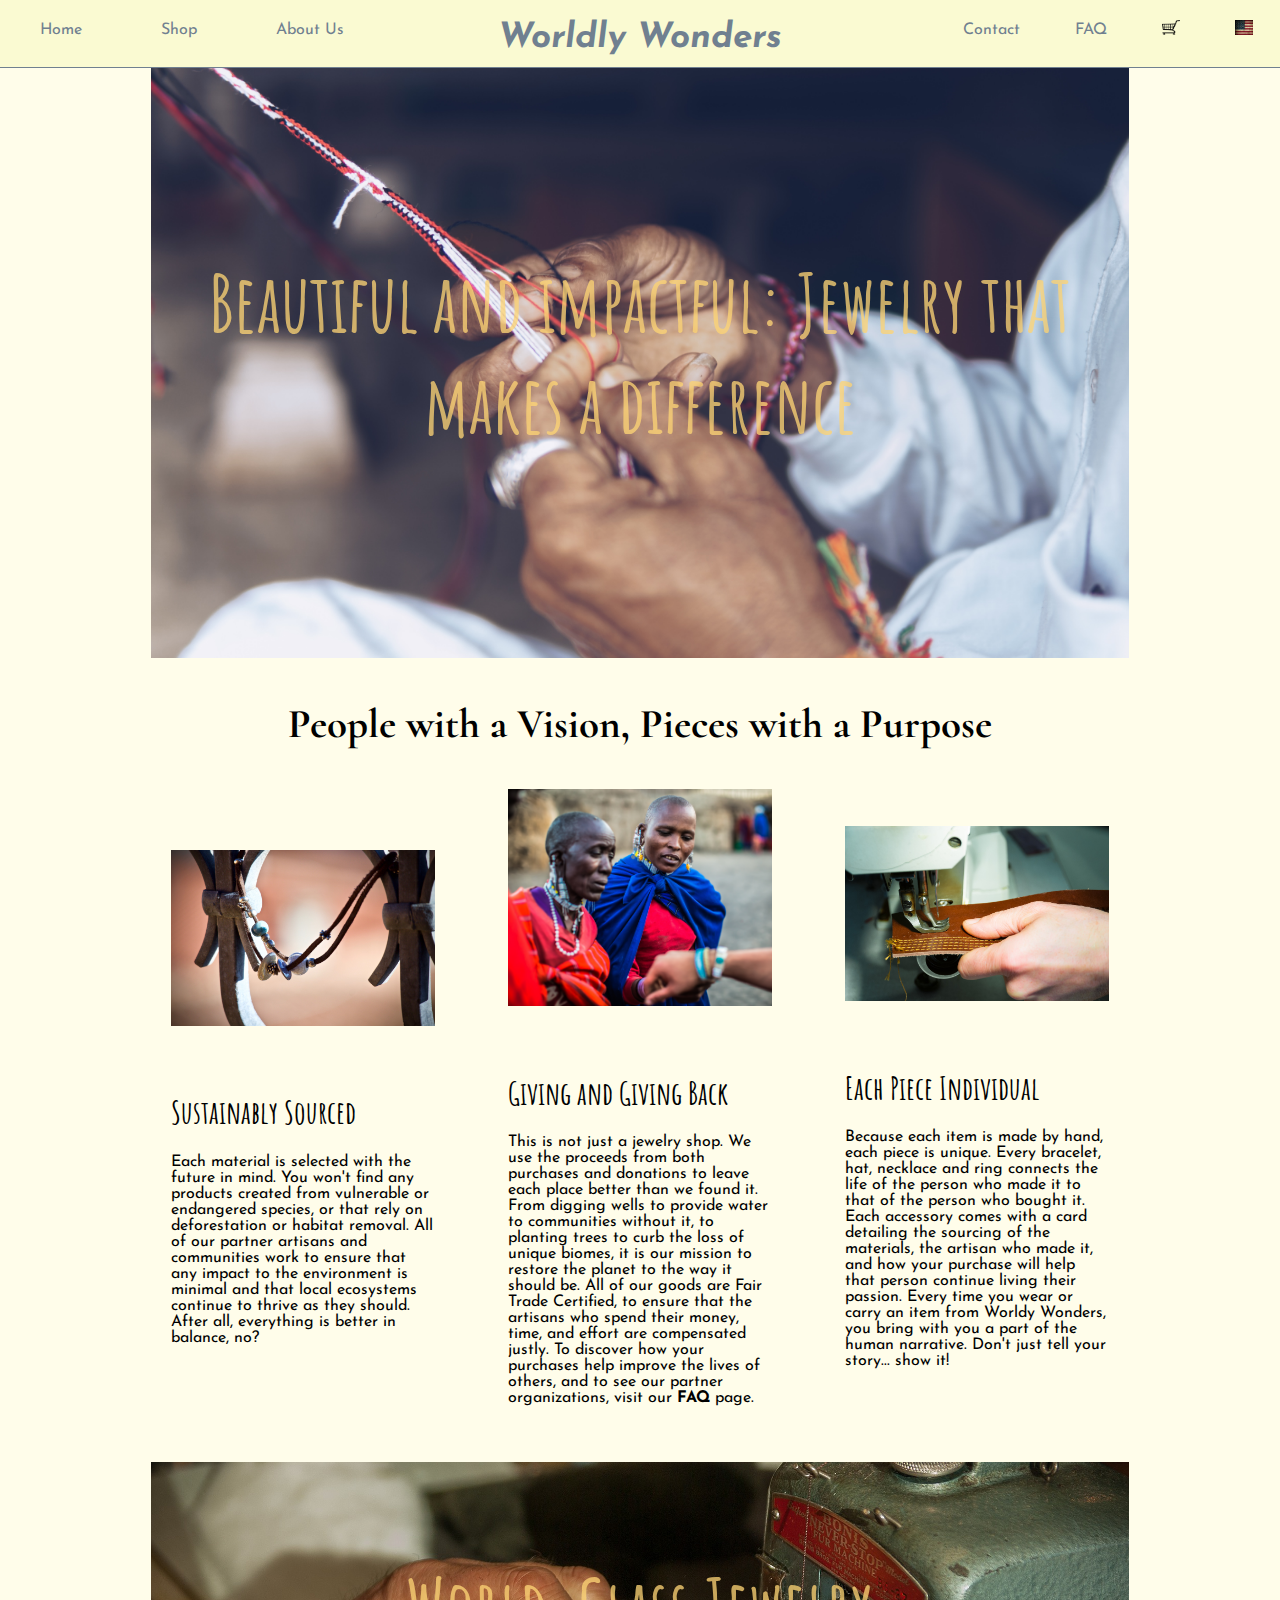
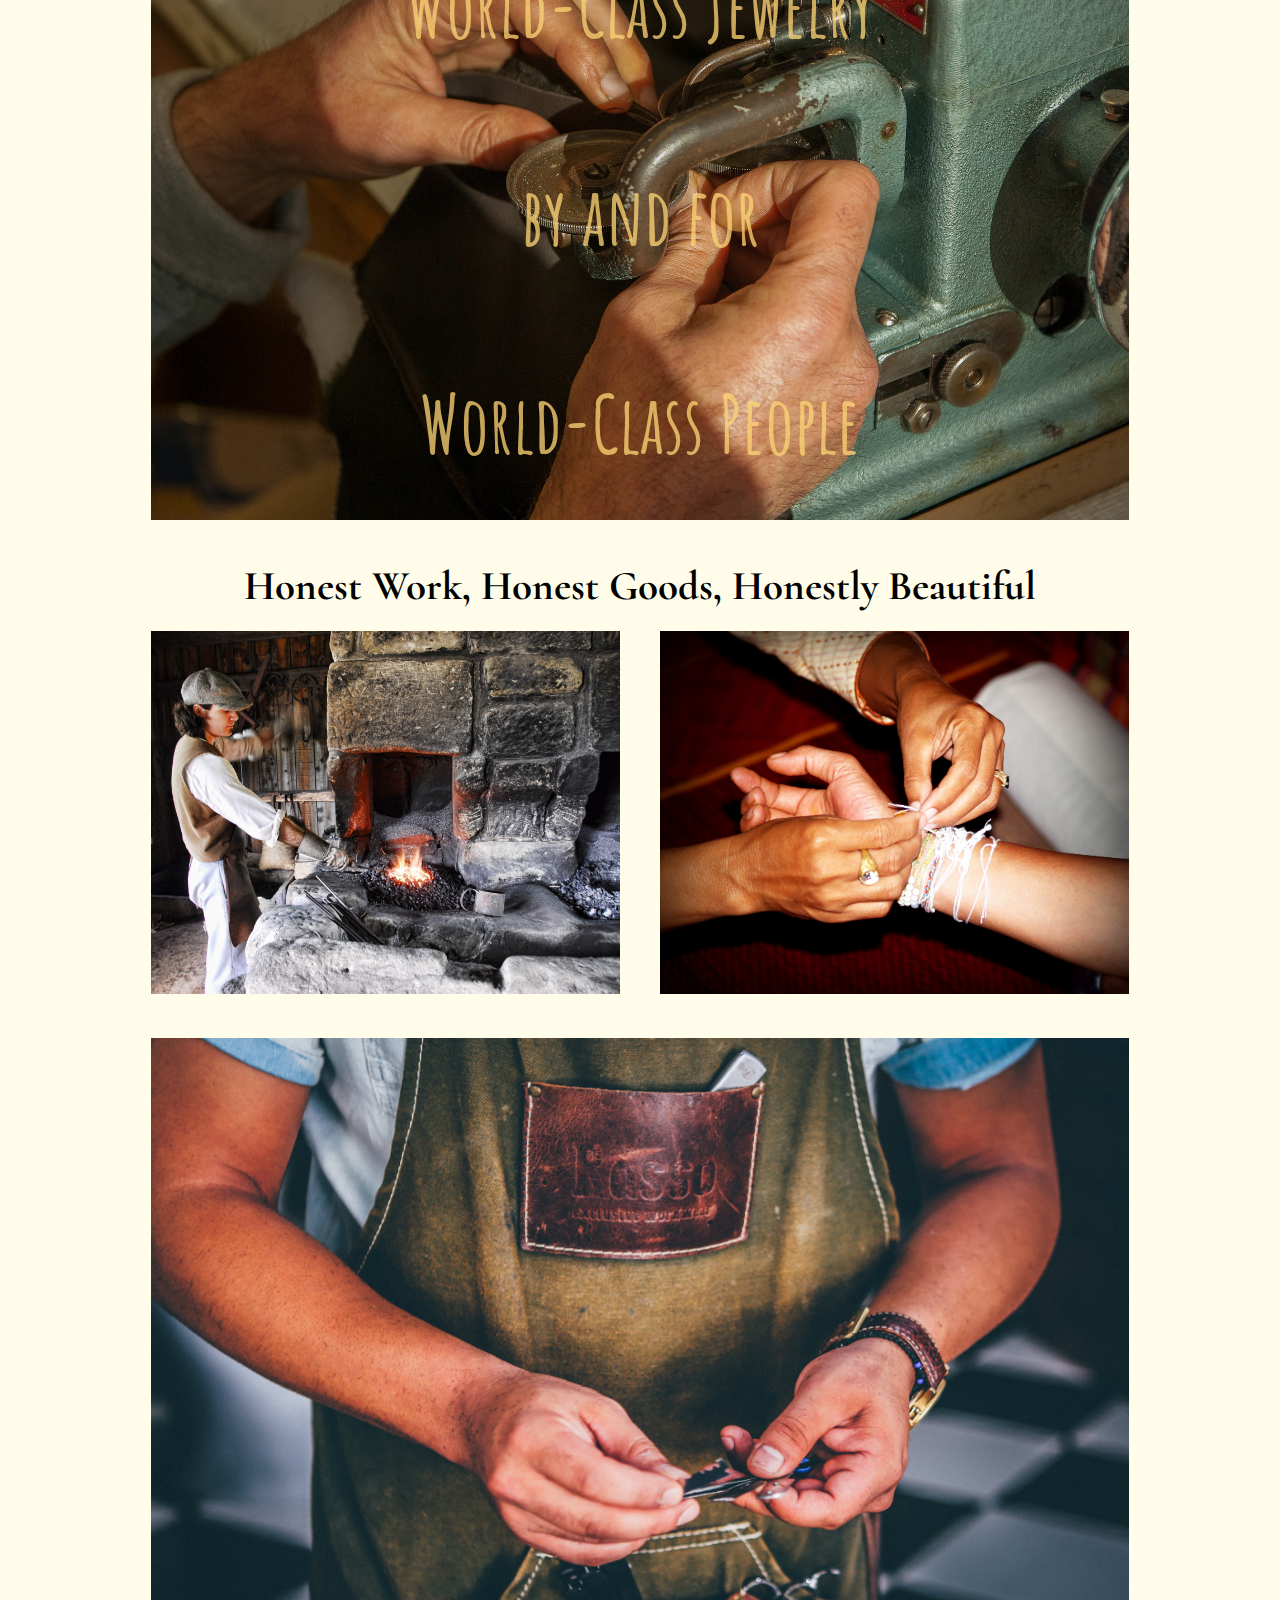
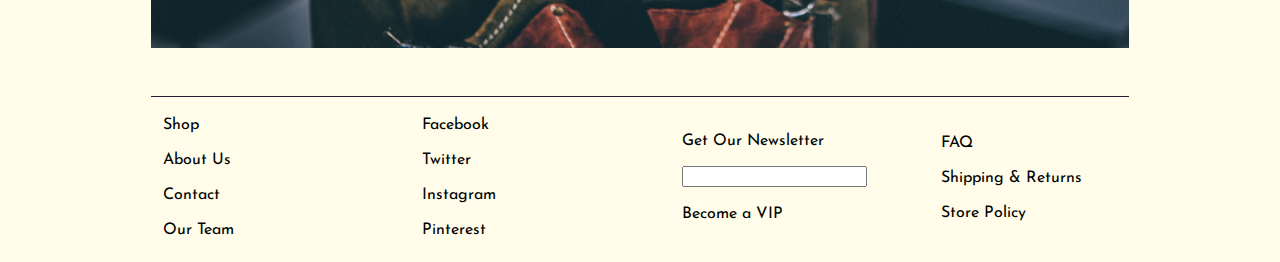
==== about.html @ 6158f35a "first upload" ====
<!doctype html>
<html>

<head>
    <link rel="stylesheet" type="text/css" href="style.css" />
    <link href="https://fonts.googleapis.com/css?family=Amatic+SC|Cormorant|Josefin+Sans|Raleway" rel="stylesheet">
</head>

<body>
<!--navigation bar-->
    <div class="navfull">
        <div class="navleft">
            <ul>
                <li><a href="index.html">Home</a></li>
                <li><a href="shop.html">Shop</a></li>
                <li><a href="about.html">About Us</a></li>
            </ul>
        </div>
        
        <div class="navcenter">
            <h3><a href="index.html"><em>Worldly Wonders</em></a></h3>    
        </div>
    
        <div class="navright">
            <ul>
                <li><a href="oopsie.html">Contact</a></li>
                <li><a href="oopsie.html">FAQ</a></li>
                <li><a href="oopsie.html"><img src="images/shoppingcart.png" /></a></li>
                <li><a href="oopsie.html"><img src="images/americanflag.jpg" /></a></li>
            </ul>
        </div>
    </div>

<!--first big image-->
    <div class="hero">
        <h1>Beautiful and impactful: Jewelry that makes a difference</h1>
    </div> 
    
<!--separating div-->        
    <div class="newars">
        <h3>People with a Vision, Pieces with a Purpose</h3>
    </div>

<!--First 3 div-->    
    <div class="topthree">   
    <div class="midtext">
        <img src="images/about/leatherandbeads.jpg" />
        <h1>Sustainably Sourced</h1>
        <p>Each material is selected with the future in mind. You won't find any products created from vulnerable or endangered species, or that rely on deforestation or habitat removal. All of our partner artisans and communities work to ensure that any impact to the environment is minimal and that local ecosystems continue to thrive as they should. After all, everything is better in balance, no?</p>
    </div>
    
    <div class="midtext">
        <img src="images/about/africanwomen.jpg" />
        <h1>Giving and Giving Back</h1>
        <p>This is not just a jewelry shop. We use the proceeds from both purchases and donations to leave each place better than we found it. From digging wells to provide water to communities without it, to planting trees to curb the loss of unique biomes, it is our mission to restore the planet to the way it should be. All of our goods are Fair Trade Certified, to ensure that the artisans who spend their money, time, and effort are compensated justly. To discover how your purchases help improve the lives of others, and to see our partner organizations, visit our <a href="oopsie.html"><strong>FAQ</strong></a> page.</p> 
    </div>
     
     <div class="midtext">
        <img src="images/about/sewingleather.jpg" />
        <h1>Each Piece Individual</h1>
        <p>Because each item is made by hand, each piece is unique. Every bracelet, hat, necklace and ring connects the life of the person who made it to that of the person who bought it. Each accessory comes with a card detailing the sourcing of the materials, the artisan who made it, and how your purchase will help that person continue living their passion. Every time you wear or carry an item from Worldy Wonders, you bring with you a part of the human narrative. Don't just tell your story...  show it!</p>
    </div>  
</div>
    
<!--big division-->
    <div class="herotwo">
        <h1>World-Class Jewelry</h1> 
        <h1>by and for</h1><h1>World-Class People</h1>
    </div> 
    
<!--separating div-->        
    <div class="newars">
        <h3>Honest Work, Honest Goods, Honestly Beautiful</h3>
    </div>
    
<!--three images-->
    <!--First 2 div-->    
    <div class="midthree">   
        <div class="midtexts">
        <img src="images/about/artisanfire.jpg" />
        </div>
    
        <div class="midtexts">
        <img src="images/about/tyingbracelets.jpg" />
        </div>
    </div>
    <!--3rd image-->
    <div class="midthreeone">   
        <img src="images/about/metalcrafter.jpg" />
    </div>
    
<!--bottom bar-->    
    <div class="bottombar">
        <div class="first">
        <ul>
            <li><a href="shop.html">Shop</a></li> 
            <li><a href="about.html">About Us</a></li>
            <li><a href="oopsie.html">Contact</a></li>
            <li><a href="oopsie.html">Our Team</a></li>
        </ul>
        </div>
         
        <div class="second">
        <ul>
            <li><a href="oopsie.html">Facebook</a></li> 
            <li><a href="oopsie.html">Twitter</a></li>
            <li><a href="oopsie.html">Instagram</a></li>
            <li><a href="oopsie.html">Pinterest</a></li>
        </ul>
        </div>
         
        <div class="third">
        <ul>
            <li><a href="oopsie.html">Get Our Newsletter</a></li> 
            <li><a href="oopsie.html"><input type="text" name="newsletter>" /></a></li>
            <li><a href="oopsie.html">Become a VIP</a></li>
        </ul>
        </div>
         
        <div class="fourth">
        <ul>
            <li><a href="oopsie.html">FAQ</a></li> 
            <li><a href="oopsie.html">Shipping &amp; Returns</a></li>
            <li><a href="oopsie.html">Store Policy</a></li>
        </ul>
        </div>
    </div>

    
    </body>
</html>
---- style.css ----
/*css for all pages*/

/*
DON'T FORGET TO WRITE DESCRIPTIONS'*/

body {
    margin: 0px;
    min-width: 100vw;
    background-color: #fffdea;
}

/*fonts*/
h1 {
    font-family: 'Amatic SC', cursive;
}
h2, h3 { 
    font-family: 'Cormorant', serif; 
}
h4 {
    font-family: 'Raleway', sans-serif;
}
a, p { 
    font-family: 'Josefin Sans', sans-serif;
}

a {
    text-decoration:none;
    color: black;
}

a:hover {
    text-decoration: underline;
}


/* ALL PAGES - NAVIGATION AND BOTTOM BARS */

/*navigation bar start*/
.navright img {
    width: 18px;
    height: 15px;
}

.navright ul {
    display: flex;
    list-style-type: none;
    justify-content: space-around;
    color: darkgrey;
    margin: 0px;
}

.navright a {
    color: slategrey;
}


.navright {
    justify-content: space-between;
    min-width: 30%;
    max-width: 100%;
    padding-top: 5px;
}

.navleft ul {
    display: flex;
    list-style-type: none;
    justify-content: space-around;
    padding: 0px;
    margin: 0px; 
}

.navleft a {
    color: slategrey;
}

.navleft {
    justify-content: space-between;
    min-width: 30%;
    max-width: 100%;
    padding-top: 5px;
}

    /*This .navfull positions the elements as a horizontal navigation bar*/
.navfull {
    display: flex;
    justify-content: space-between;
    padding-bottom: 10px;
    padding-top: 15px;
    margin: 0px;
    background-color: #fafad2;
    border-bottom: 1px solid slategrey;
    min-width: 30%;
    max-width: 100%;
    z-index: 1;
}

    /*The following .navfull sests the fixed navigation bar position*/
.navfull {
    position: fixed;
    top: 0px;
    left: 0px;
    right: 0px;
}

.navcenter {
    margin: 0px;
    text-align: center;
}

.navcenter a {
    color: slategrey;
}

.navcenter h3 {
    margin: 0px;
    font-size: 35px;
}
/*navigation bar end*/

/*bottom bar start*/
.first, .second, .third, .fourth {
    height: 165px;
    width: 200px;
    display: flex;
    flex-direction: column;
    justify-content: center;
}

.first ul, .second ul, .third ul, .fourth ul {
    list-style-type: none;
    margin: 0px;
    padding: 0px;
}

.first li, .second li, .third li, .fourth li {
    margin: 12px;
    padding: 0px 5px 5px 0px;
}

.bottombar {
    display: flex;
    width: 978px;
    justify-content: space-between;
    flex-wrap: wrap;
    margin: 0 auto;
    margin-top: 0px;
    border-top: 1px solid #211f30;
    padding-top: 0px;
}

.first p, .second p, .third p, .fourth p {
    font-size: 20px;
    padding-top: 0px;
}

.first a, .second a, .third a, .fourth a {
    color: black;
    padding-top: 0px;
}
/*bottom bar end*/


/*----------------------------------------------------------*/

/*HOMEPAGE START*/

/*slideshow start. code from: https://codepen.io/daysahead/pen/mJqBge
*/
.slideshow img {
    width: 978px;
    height: 610px;
}

.slideshow {
    padding-top: 65px;
    overflow: hidden;/*hides the images that go outside of the following specified area*/
    height: 610px;
    width: 978px;
    margin: 0 auto; 
}

.slide-wrapper { /*sets the total area that all the images will occupy*/
   width: 3912px;
   animation: slide 15s ease infinite; /*identifies type of animation, duration, timing function, and iteration count of the animation*/ 
}

.slide {
   float: left;
   height: 610px;
   width: 978px;
}

@keyframes slide { /* @keyframes slides the total area to the identified margin when the animation is x% complete*/
    20% {margin-left: 0px;}
    30% {margin-left: -978px;}
    50% {margin-left: -978px;}
    60% {margin-left: -1956px;}
    70% {margin-left: -1956px;}
    80% {margin-left: -2934px;}
    90% {margin-left: -2934px;}
}
/*slideshow end*/



/*first 3 block div start*/
.blockone, .blocktwo, .blockthree {
    text-align: center;
    height: 200px;
    width: 300px;
    display: flex;
    flex-direction: column;
    justify-content: center;
    font-size: 32px;
    color: black;
    background-repeat: no-repeat;
    height: 200px;
    width: 300px;
    background-size: cover;
}
    
.blockone {
    background-image: url(images/index/blurlightback.jpg);  
}

.blocktwo {
    background-image: url(images/index/brownblurlightsbackground.jpeg);
}

.blockthree {
    background-image: url(images/index/greenblurlightbackground.jpg);
}

.firstthree {
    display: flex;
    width: 978px;
    justify-content: space-between;
    flex-wrap: wrap;
    margin: 0 auto;
    margin-top: 20px;
}
/*first 3 block div end*/


/*separating div 1 start*/
.newars {
    width: 978px;
    margin: 0 auto;
    text-align: center;
    font-size: 35px;
}

.newars h3 {
    margin-bottom: 0px;
}
/*separating div 1 end*/



/*second 3 block div start*/
.blocka, .blockb, .blockc {
    text-align: center;
    height: 300px;
    width: 300px;
    display: flex;
    flex-direction: column;
    justify-content: center;
    padding-top: 40px;
}

.secondthree {
    display: flex;
    width: 978px;
    justify-content: space-between;
    flex-wrap: wrap;
    margin: 0 auto;
    height: 350px;
    font-size: 18px;
}

.blocka p, .blockb p, .blockc p {
    margin-top: 9px;
}

.blocka h4, .blockb h4, .blockc h4 {
    margin-bottom: 9px;
}

.blockatext, .blocktext, .blockctext {
    padding: 0px;
}

.blocka img, .blockb img, .blockc img {
    width: 100%;
    height: 225px;
    background-repeat: no-repeat;
}   
/*second 3 block div end*/


/*4 block div start*/
.onefour, .twofour, .threefour, .fourfour {
    text-align: center;
    height: 200px;
    width: 200px;
    display: flex;
    flex-direction: column;
    justify-content: center;
    margin-bottom: 40px;
}

.firstfour {
    display: flex;
    width: 978px;
    justify-content: space-between;
    flex-wrap: wrap;
    margin: 0 auto;
    margin-bottom: 40px;
    padding-top: 30px;
}

.onefour img {
    width: 100%;
    height: 225px;
    background-repeat: no-repeat;
}

.twofour img {
    width: 100%;
    height: 225px;
    background-repeat: no-repeat;
}

.threefour img {
    width: 100%;
    height: 225px;
    background-repeat: no-repeat;
}

.fourfour img {
    width: 100%;
    height: 225px;
    background-repeat: no-repeat;
}
/*4 block div end*/

/*HOMEPAGE END*/


/*----------------------------------------------------------*/

/*ABOUT PAGE START*/

.hero h1, .herotwo h1 {
    color: #fdd475;
    font-size: 80px;
    opacity: .77;
}

.hero, .herotwo {
    padding-top: 48px;
    background-size: cover;
    display: flex;
    flex-direction: column;
    justify-content: center;
    text-align: center;
    width: 978px;
    height: 610px;
    margin: 0 auto;
}

.hero {
  background-image: url(images/about/crafter.jpg);
}

/*descriptive divs start*/
.topthree {
    display: flex;
    width: 978px;
    justify-content: space-between;
    flex-wrap: wrap;
    margin: 0 auto;
    margin-top: 20px;
}

.topthree img {
    width: 100%;
    margin-bottom: 40px;
}

.midtext {
    width: 27%;
    padding: 20px;
    align-content: center;
    margin-bottom: 20px;
}
/*descriptive divs end*/



/*big division start*/

.herotwo {
    background-image: url(images/about/leatherworker.jpg);
}
/*big division end*/


/*image divs start*/
.midthree {
    display: flex;
    width: 978px;
    justify-content: space-between;
    flex-wrap: wrap;
    margin: 0 auto;
    margin-top: 20px;
}

.midthree img {
    width: 100%;
    margin-bottom: 40px;
    height: 362.563px;
}

.midthree .midtexts  {
    width: 48%;
    align-content: center;
}

.midthreeone {
    padding-bottom: 48px;
    background-size: cover;
    display: flex;
    flex-direction: column;  
    margin: 0 auto;
    width: 978px;
}

.midthreeone img {
    margin: 0px;
    width: 978px;
    height: 610px;
}
/*image divs end*/

/*ABOUT PAGE END*/

/*----------------------------------------------------------*/

/*SHOP PAGE START*/

.awesome h1 {
    color: #fdd475;
    font-size: 90px;
    opacity: .88;
    padding: 20px;
    margin: 0px;
}

.awesome {
    padding-top: 60px;
    margin-top: 80px;
    background-image: url(images/Shop/lotsofbracelets.jpg);
    background-size: cover;
    display: flex;
    flex-direction: column;
    justify-content: center;
    text-align: center;
    width: 978px;
    height: 610px;
    margin: 0 auto;
    background-attachment: fixed;
    background-position: center;
    background-repeat: no-repeat;
    background-size: cover;
}


/*zoom animation of items on shop page start*/
.shopblockaimg {
    width: 100%;
    height: 225px;
    background-repeat: no-repeat;
    transition: transform .2s
}

.shopblockaimg:hover {
    transform: scale(1.3);
}

.shopblockbimg {
    width: 100%;
    height: 225px;
    background-repeat: no-repeat;
    transition: transform .2s
}

.shopblockbimg:hover {
    transform: scale(1.3);
}

.shopblockaimg {
    width: 100%;
    height: 225px;
    background-repeat: no-repeat;
    transition: transform .2s
}

.shopblockcimg:hover {
    transform: scale(1.3);
}
/*zoom animation of items on shop page end*/

/*SHOP PAGE END*/



/*----------------------------------------------------------*/

/*OOPSIE PAGE START*/

.oops {
    border: 6px solid black;
    height: 50%;
    width: 50%;
    margin: 0 auto;
    background-size: cover;
    display: flex;
    flex-direction: column;
    justify-content: center;
    text-align: center;
    margin-top: 80px;
    margin-bottom: 60px;
    font-size: 50px;
    opacity: .77;
}

/*OOPSIE PAGE END*/
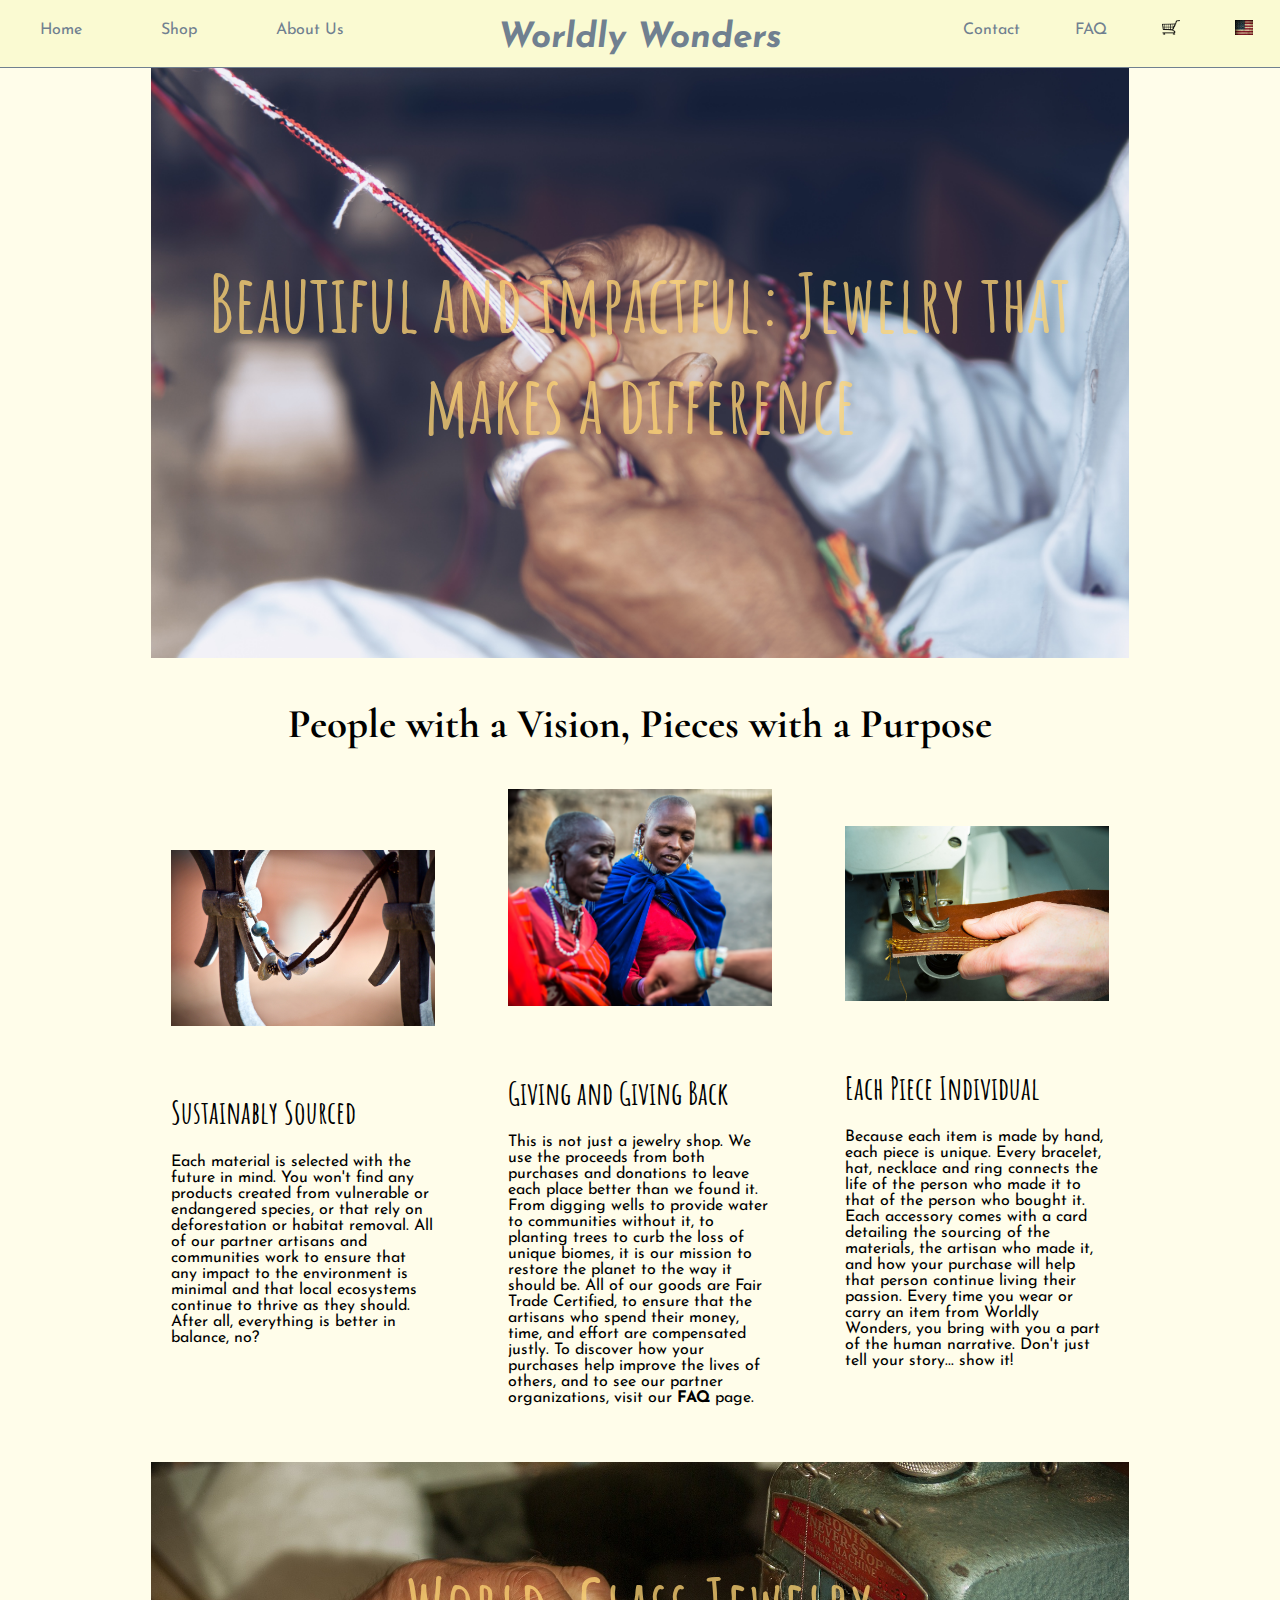
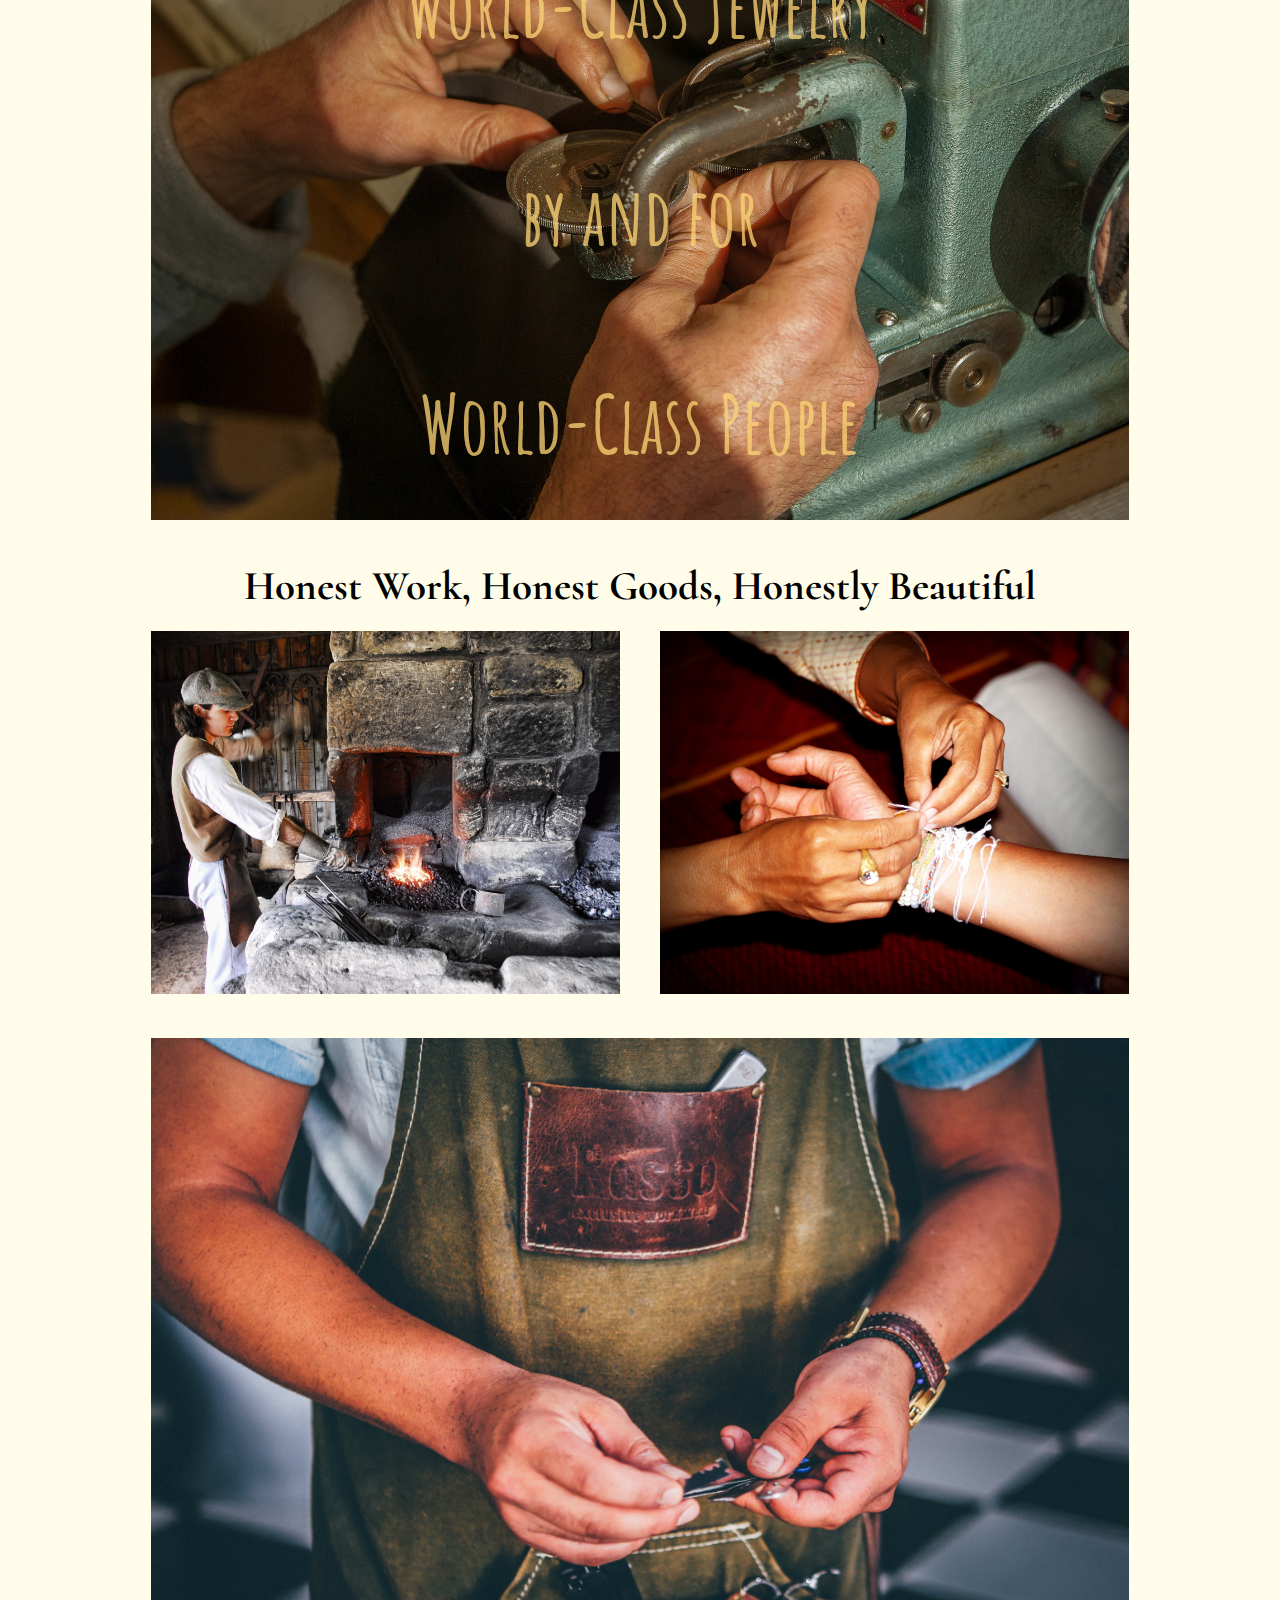
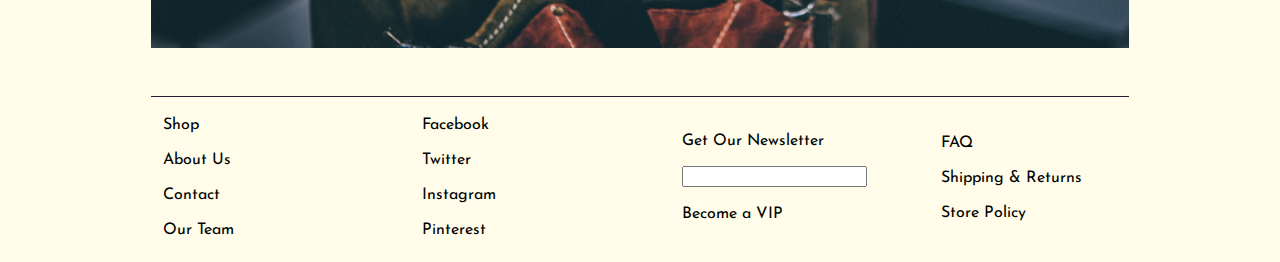
==== commit ee492529: "Update about.html" ====
--- a/about.html
+++ b/about.html
@@ -58,7 +58,7 @@
      <div class="midtext">
         <img src="images/about/sewingleather.jpg" />
         <h1>Each Piece Individual</h1>
-        <p>Because each item is made by hand, each piece is unique. Every bracelet, hat, necklace and ring connects the life of the person who made it to that of the person who bought it. Each accessory comes with a card detailing the sourcing of the materials, the artisan who made it, and how your purchase will help that person continue living their passion. Every time you wear or carry an item from Worldy Wonders, you bring with you a part of the human narrative. Don't just tell your story...  show it!</p>
+        <p>Because each item is made by hand, each piece is unique. Every bracelet, hat, necklace and ring connects the life of the person who made it to that of the person who bought it. Each accessory comes with a card detailing the sourcing of the materials, the artisan who made it, and how your purchase will help that person continue living their passion. Every time you wear or carry an item from Worldly Wonders, you bring with you a part of the human narrative. Don't just tell your story...  show it!</p>
     </div>  
 </div>
     
@@ -128,4 +128,4 @@
 
     
     </body>
-</html>+</html>
--- a/style.css
+++ b/style.css
@@ -460,7 +460,7 @@
 .awesome {
     padding-top: 60px;
     margin-top: 80px;
-    background-image: url(images/Shop/lotsofbracelets.jpg);
+    background-image: url(images/shop/lotsofbracelets.jpg);
     background-size: cover;
     display: flex;
     flex-direction: column;
